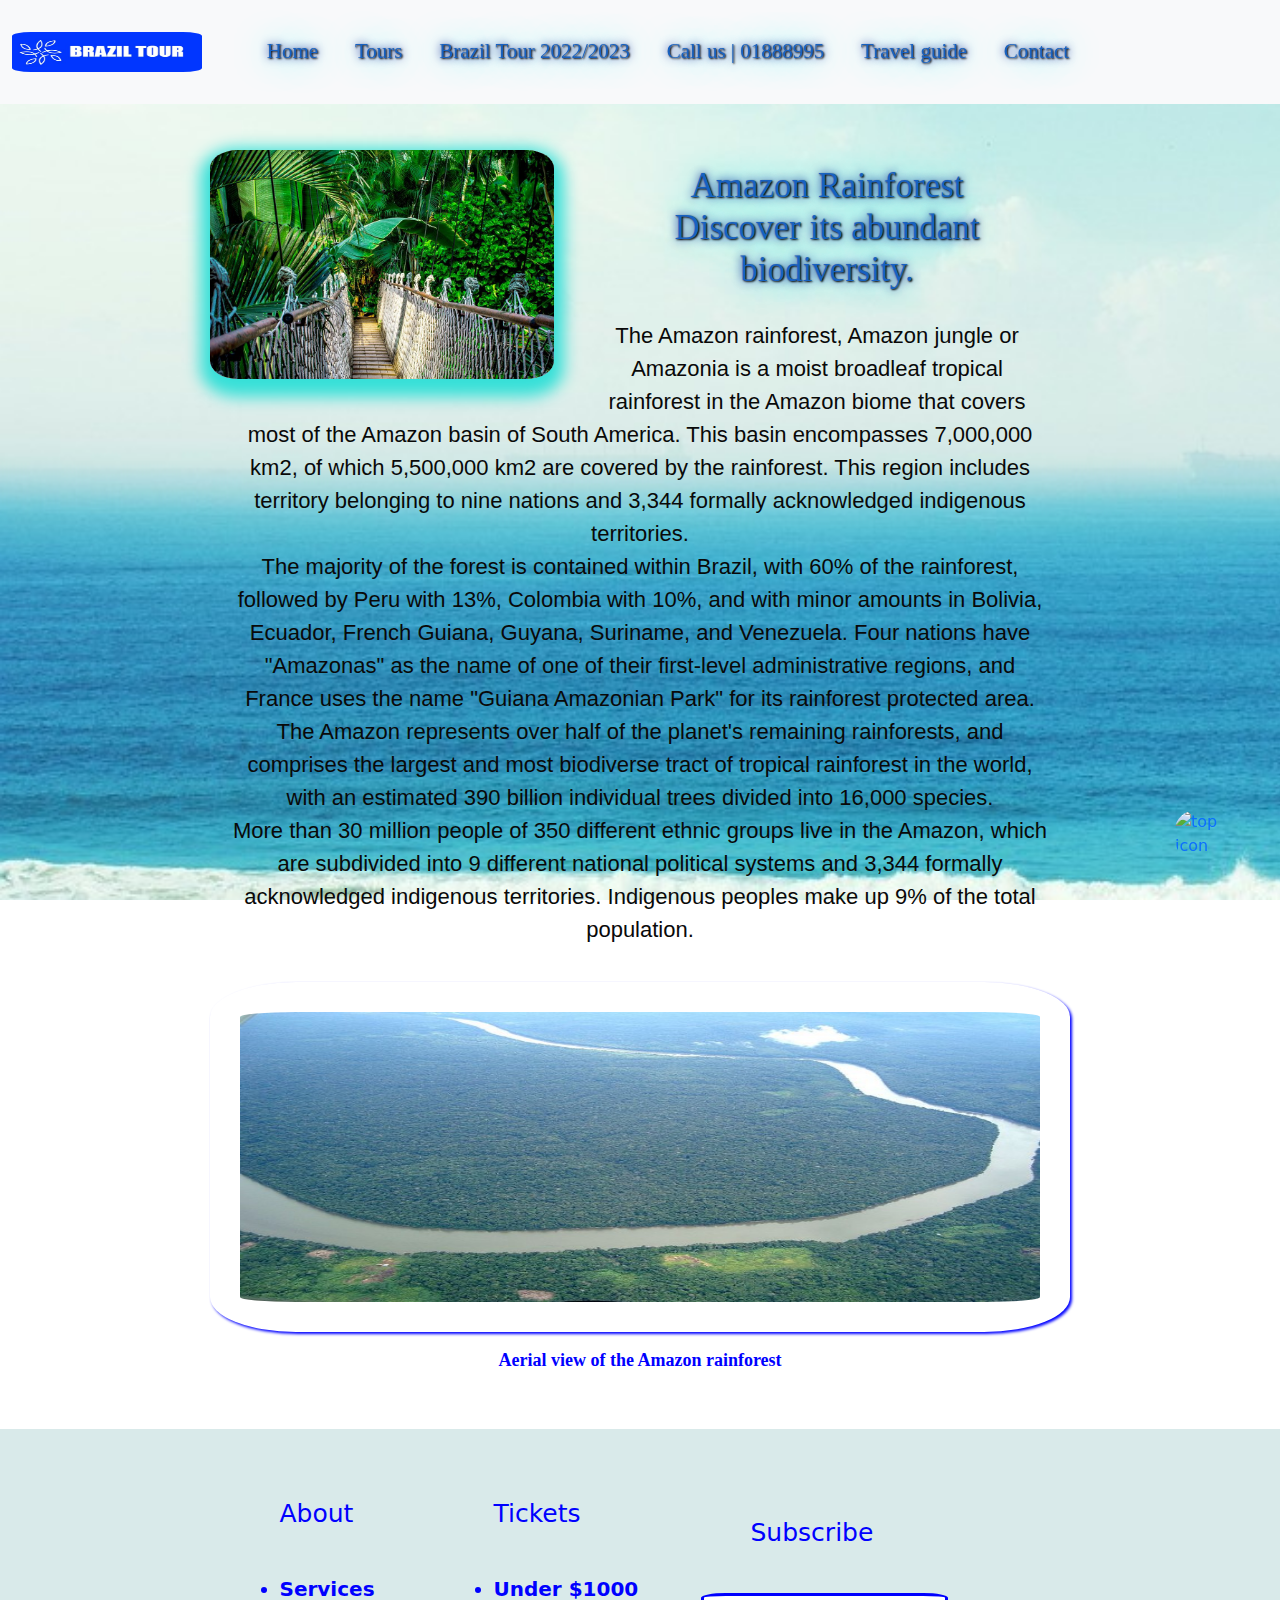
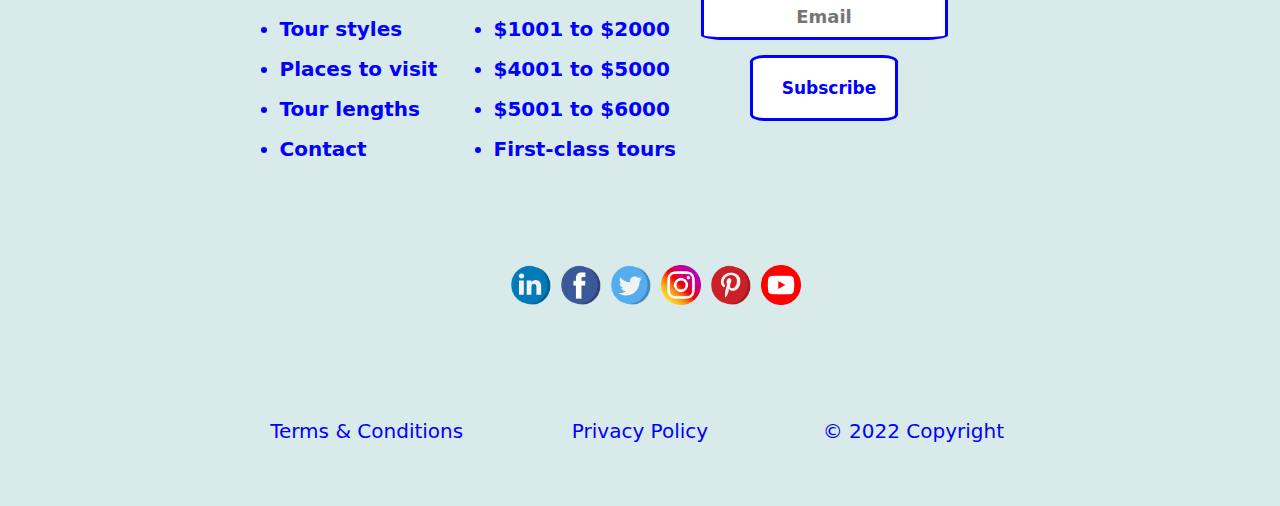
==== Amazon_rainforest.html @ 6bea28ab "Brazil Tour" ====
<!DOCTYPE html>
<html lang="en">

  <head>
    <meta charset="UTF-8">
    <meta http-equiv="X-UA-Compatible" content="ie=edge">
    <meta name="viewport" content="width=device-width, initial-scale=1.0">
    <meta name="robots" content="index">
    <meta name="robots" content="follow">
    <meta name="description" content="Brazil Tour| Address:
  00557, Brazil Rio |Tel.: (+1 646) 789 11 --- | Get Ticket">

    <meta property="og:title" content="Brazil Tour">
    <meta property="og:description" content="Address:
  00557, Brazil, Rio de Janeiro  |Tel.: (+1 646) 789 11 --- || Get Ticket">
    <meta property="og:image" content="1.jpg">

    <meta name="keywords" content="Brazil, Rio de Janeiro, tours, Christ the Redeemer, 
  Copacabana, Sugarloaf Mountain, Iguaçu National Park, Amazon Rainforest, Bonito, 
  tickets, vacation">

    <meta name="author" content="L.S.">

    <link rel="icon" type="image/x-icon" href="images/Brazil.ico">
    <!-- For Apple -->
    <meta name="format-detection" content="telephone=no">
    <!-- For BlackBerry -->
    <meta http-equiv="x-rim-auto-match" content="none">

    <link rel="stylesheet" href="css/bootstrap.min.css">
    <script src="js/bootstrap.bundle.min.js"></script>

    <link rel="stylesheet" href="Brazil_tour.css">
    <title>Amazon rainforest</title>
  </head>

  <body>
    <a href="#"><img src="https://img.icons8.com/office/80/000000/circled-up-2.png" alt="top icon" class="top"></a>

    <nav class="navbar navbar-expand-sm navbar-light bg-light fixed-top">
      <div class="container-fluid">
        <a class="navbar-brand" href="index.html">
          <img src="images/Brazil_logo.jpg" alt="Logo">
        </a>

        <button class="navbar-toggler" type="button" data-bs-toggle="collapse" data-bs-target="#mynavbar">
          <span class="navbar-toggler-icon"></span>
        </button>
        <div class="collapse navbar-collapse" id="mynavbar">
          <ul class="navbar-nav container">

            <li class="nav-item">
              <a class="nav-link active" aria-current="page" href="index.html">Home</a>
            </li>

            <li class="nav-item">
              <a class="nav-link" href="index.html#tours_1">Tours</a>
            </li>
            <li class="nav-item">
              <a class="nav-link" href="index.html#tours">Brazil Tour 2022/2023</a>
            </li>
            <li class="nav-item">
              <a class="nav-link" href="#">Call us | 01888995</a>
            </li>
            <li class="nav-item">
              <a class="nav-link" href="#">Travel guide</a>
            </li>
            <li class="nav-item">
              <a class="nav-link" href="index.html#form">Contact</a>
            </li>
          </ul>

        </div>
      </div>
    </nav>
    <main>

      <div class="text">

        <div class="img_div">
          <img src="images/amazon_rainforest.jpg" alt="Amazon rainforest">
        </div>

        <h1>Amazon Rainforest <br>Discover its abundant biodiversity.</h1>

        <p class="p1">
          The Amazon rainforest, Amazon jungle or Amazonia is a moist broadleaf
          tropical rainforest in the Amazon biome that covers most of the Amazon
          basin of South America. This basin encompasses 7,000,000 km2, of which
          5,500,000 km2 are covered by the rainforest. This region includes territory
          belonging to nine nations and 3,344 formally acknowledged indigenous territories.
          <br>
          The majority of the forest is contained within Brazil, with 60% of the rainforest,
          followed by Peru with 13%, Colombia with 10%, and with minor amounts in Bolivia,
          Ecuador, French Guiana, Guyana, Suriname, and Venezuela. Four nations have "Amazonas"
          as the name of one of their first-level administrative regions, and France uses the
          name "Guiana Amazonian Park" for its rainforest protected area. The Amazon represents
          over half of the planet's remaining rainforests, and comprises the largest and most
          biodiverse tract of tropical rainforest in the world, with an estimated 390 billion
          individual trees divided into 16,000 species.
          <br>
          More than 30 million people of 350 different ethnic groups live in the Amazon,
          which are subdivided into 9 different national political systems and 3,344
          formally acknowledged indigenous territories. Indigenous peoples
          make up 9% of the total population.
        </p>

        <div class="second_img"><img src="images/Amazon_rainforest2.jpg" alt="Amazon rainforest" class="Copacabana">
          <address>Aerial view of the Amazon rainforest</address>
        </div>
      </div>
    </main>

    <!-- footer start -->
    <footer>
      <div class="container">
        <!-- Main footer  -->
        <section class="main_footer">
          <div class="main_footer_itm">
            <h2 class="footer_h1">About</h2>
            <li class="li">Services</li>
            <li class="li">Tour styles</li>
            <li class="li">Places to visit</li>
            <li class="li">Tour lengths</li>
            <li class="li">Contact</li>
          </div>
        </section>

        <section class="main_footer">
          <div class="main_footer_itm">
            <h2 class="footer_h1">Tickets</h2>
            <li class="li">Under $1000</li>
            <li class="li">$1001 to $2000</li>
            <li class="li">$4001 to $5000</ul>
            <li class="li">$5001 to $6000</li>
            <li class="li">First-class tours</li>
          </div>
        </section>


        <div class="main_footer_itm">
          <h2 class="footer_h1 subscribe_h1"> Subscribe </h2>
          <form>
            <input class="ft_input" type="email" name="email" placeholder="Email" sub="subscribe_email">
            <input class="ft_input" type="submit" value="Subscribe">
            <form>
        </div>
        <br><br>

        <!-- Footer- social -->
        <section class="footer_social">
          <ul class="footer_social_ul">
            <li><a href="#"><img src="images/linkedin.png" alt="linkedin"></a></li>
            <li><a href="#"><img src="images/facebook.png" alt="facebook"></a></li>
            <li><a href="#"><img src="images/twitter.png" alt="twitter"></a></li>
            <li><a href="#"><img src="images/instagram.png" alt="instagram"></a></li>
            <li><a href="#"><img src="images/pinterest.png" alt="pinterest"></a></li>
            <li><a href="#"><img src="images/youtube.png" alt="youtube"></a></li>
          </ul>
        </section>


        <!-- Footer -copyright -->

        <div class="footer_copyright">
          <div class="footer_copyright_ul">
            <li>Terms &amp; Conditions</li>
            <li>Privacy Policy</li>
            <li>&copy; 2022 Copyright</li>
          </div>
        </div>

      </div>
    </footer>
    <!-- footer end -->


  </body>

</html>
---- Brazil_tour.css ----
* {
    margin: 0;
    padding: 0;
    box-sizing: border-box;
  }
  
  header {
    background: url(images/1.jpg);
    background-size: cover;
    background-repeat: no-repeat;
    min-height: 300px;
    width: 100%;
    color: white;
    text-align: center;
    padding: 300px;
    background-position: 30% 150%;
  }
  
  .visit1 {
    max-width: 400px;
    border: 2px solid gray;
    border-radius: 20px;
    padding: 15px;
    margin: 2px auto;
    position: relative;
    overflow: hidden;
  
    text-align: center;
    height: auto;
  }
  
  section .visit1 img {
    width: 350px;
    height: 350px;
  }
  
  .visit1>.info {
    display: flex;
    flex-flow: column;
    justify-content: center;
    align-items: center;
    position: absolute;
    top: 0;
    left: 0;
    width: 100%;
    height: 100%;
    opacity: 0;
    transition: 0.8s;
  }
  
  .visit1>.info>h4 {
    font-size: 25px;
    color: white;
    text-shadow: 2px 1px 3px black, 0 0 20px blue, 0 0 5px rgb(8, 8, 91);
  }
  
  .visit1>.info>p {
    font-size: 18px;
    text-align: center;
    margin: 15px 0;
    color: white;
    text-shadow: 2px 1px 3px black, 0 0 20px blue, 0 0 5px rgb(8, 8, 91);
  
  }
  
  .visit1>.info>a {
    background: rgba(0, 255, 255, 0.479);
    border: 2px solid white;
    padding: 15px 20px;
    color: rgb(30, 13, 97);
    cursor: pointer;
    transition: 0.5s;
    text-decoration: none;
    font-size: 15px;
    border-radius: 5px;
  }
  
  .visit1>.info>a:hover {
    background: wheat;
    color: blue;
    text-decoration: none;
    font-size: 16px;
    font-weight: 700;
    padding: 15px 23px;
  }
  
  .visit1:hover .info {
    opacity: 1;
  }
  
  #txt,
  .p1 {
    padding: 20px;
    font-size: 22px;
    font-family: Arial, Helvetica, sans-serif;
    color: rgb(9, 9, 9);
    text-align: center;
    line-height: 33px;
  }
  
  #txt {
    margin: -40px 0 0 0;
    padding: 0;
  }
  
  header h1 {
    transform: translate(-280px, -110px);
    color: white;
    text-shadow: 1px 1px 2px black, 0 0 65px darkblue, 0 0 10px white;
    cursor: pointer;
    font-size: 28px;
  }
  
  
  .visit {
    display: flex;
    flex-flow: row wrap;
    max-width: 900px;
    height: auto;
    margin: 25px auto;
    align-content: center;
    border: 5px solid rgb(61, 12, 209);
  }
  
  
  main {
    display: flex;
    flex-flow: row wrap;
    max-width: 900px;
    padding: 20px;
    margin: 0 auto;
    background: url(images/11.jpg);
    background-repeat: no-repeat;
    background-size: cover;
    background-attachment: fixed;
  
  }
  
  
  body {
    background: url(images/11.jpg);
    background-repeat: no-repeat;
    background-size: cover;
    background-attachment: fixed;
  }
  
  a[href="visit1.html"] {
    background: none;
    border: 2px solid white;
    padding: 12px 20px;
    color: white;
    cursor: pointer;
    transition: 0.5s;
    border-radius: 10%;
    text-decoration: none;
    background: rgba(0, 255, 255, 0.362);
    font-weight: bold;
  }
  
  a[href="visit1.html"]:hover {
    background: wheat;
    color: blue;
  }
  
  
  .text {
    max-width: 900px;
    padding-top: 110px;
  }
  
  
  
  [src="images/beach.jpg"],
  [src="images/bonito.jpg"],
  main .text .Copacabana {
    border-radius: 10%;
    box-shadow: 2px 2px 3px blue;
  }
  
  [src="images/bonito.jpg"],
  [src="images/Amazon_rainforest2.jpg"] {
    height: 350px !important;
  }
  
  header>h1>a {
    text-decoration: none;
    background-color: rgba(223, 219, 233, 0.518);
    padding: 0 5px;
    border-radius: 10%;
  }
  
  header>h1:hover {
    cursor: pointer;
    font-size: 30px;
  }
  
  address {
    text-align: center;
    font-size: 18px;
    color: blue;
    font-weight: bold;
    font-family: cursive;
    margin: 15px 0 35px 0;
  }
  
  .clear {
    clear: both;
  }
  
  #p1 {
    font-weight: bold;
    margin-top: 10px;
  }
  
  .second_img {
    max-width: 900px;
    width: 100%;
    margin: 0 auto;
  }
  
  .second_img>img {
    padding: 30px;
    width: 100%;
    height: 100%;
    margin: 0 auto;
  }
  
  .img>img:hover {
    transform: scale(2.5);
  }
  
  section>.visit_img {
    max-width: 900px;
    width: 100%;
    display: block;
  }
  
  
  
  form {
    display: flex;
    flex-flow: column wrap;
    max-width: 900px;
    width: 100%;
    align-content: center;
    padding: 30px;
    align-items: center;
  }
  
  form>input {
    padding: 10px 15px;
    border-radius: 10%;
    border: 3px solid blue;
    width: 60%;
    height: 60px;
  }
  
  input[name="Message"] {
    height: 150px;
  }
  
  button[type="submit"] {
    padding: 15px 20px;
    border-radius: 10%;
    border: 3px solid blue;
    background: aqua;
    font-size: 15px;
    font-weight: bold;
    cursor: pointer;
    margin-top: -30px;
    width: 150px;
  }
  
  button[type="submit"]:hover {
    font-size: 16px;
    background: wheat;
    color: blue;
  }
  
  input[type="reset"] {
    padding: -5px 20px;
    border-radius: 10%;
    border: 3px solid blue;
    background: aqua;
    font-size: 15px;
    font-weight: bold;
    width: 150px;
    margin-top: -20px;
  }
  
  input[type="reset"]:hover {
    font-size: 16px;
    background: wheat;
    color: blue;
    font-weight: bold;
    cursor: pointer;
  }
  
  .contact {
    color: blue;
    margin: 0 auto;
    font-size: 25px;
    font-weight: 700;
    font-family: Arial, Helvetica, sans-serif;
  }
  
  footer {
    display: flex;
    width: 100%;
    flex-flow: row wrap;
    background: rgb(217, 234, 234);
    color: blue;
    line-height: 40px;
    justify-content: center;
    align-items: center;
  }
  
  
  .main_footer_itm>ul {
    list-style: none;
  }
  
  .main_footer_itm>li {
    text-decoration: none;
    color: blue;
    font-size: 20px;
    cursor: pointer;
    font-weight: 700;
  }
  
  .main_footer_itm>li:hover {
    color: brown;
  }
  
  .main_footer {
    padding: 5px 7px;
    display: flex;
    flex-flow: wrap;
  }
  
  .main_footer_itm {
    min-width: 200px;
    padding: 5px;
  
  }
  
  .footer_h1 {
    margin: 40px 0;
    color: blue;
    font-size: 25px;
  }
  
  .subscribe_h1 {
    margin-left: 50px;
  }
  
  footer form {
    margin-top: -40px;
    position: relative;
  }
  
  .ft_input {
    padding: 10px 25px;
    border-radius: 10%;
    border: 3px solid blue;
    text-align: center;
    height: 70%;
    width: 100%;
    margin: 15px 0 0 -60px;
    background-color: white;
    font-size: 18px;
    font-weight: 700;
    color: blue;
  }
  
  input[value="Subscribe"]:hover {
    background-color: aqua;
  }
  
  input[value="Subscribe"] {
    cursor: pointer;
    width: 60%;
    font-size: 17px;
    padding-right: 15px;
  }
  
  .container {
    display: flex;
    max-width: 900px;
    padding: 20px;
    flex-flow: wrap;
    margin: 0 auto;
    justify-content: center;
    align-items: center;
  }
  
  .footer_social {
    padding: 50px;
    display: flex;
    max-width: 900px;
    width: 100%;
    justify-content: center;
    flex-flow: row wrap;
  }
  
  .footer_social_ul {
    list-style: none;
    padding-top: 30px;
    display: flex;
    justify-content: center;
  }
  
  .footer_social_ul li {
    margin: 5px;
  }
  
  .footer_social_ul>li>a>img {
    width: 40px;
    height: 40px;
  }
  
  .footer_social_ul>li>a>img:hover {
    border: 3px solid aqua;
    border-radius: 50%;
    width: 45px;
    height: 40px;
  }
  
  .footer_copyright {
    padding: 20px;
    max-width: 900px;
    width: 100%;
    text-align: center;
  }
  
  .footer_copyright_ul {
    display: flex;
    flex-flow: row wrap;
    width: 100%;
    list-style: none;
  }
  
  .footer_copyright_ul>li {
    margin: 15px;
    flex: 1;
    font-size: 20px;
    cursor: pointer;
  }
  
  .footer_copyright_ul>li:hover {
    color: brown;
  }
  
  main>.tours {
    display: flex;
    flex-flow: column wrap;
    max-width: 900px;
    width: 100%;
    justify-content: center;
    align-items: center;
  }
  
  main>.tours>select {
    width: 50%;
    margin: 0 0 40px 0;
    padding: 12px 17px;
    font-size: 18px;
    border-radius: 10%;
    color: rgb(39, 39, 61);
    border: 5px solid aqua;
  }
  
  main>.tours>p {
    color: blue;
    font-family: 'Courier New', Courier, monospace;
    font-size: 20px;
    font-weight: 700;
    color: white;
    text-shadow: 2px 1px 3px rgb(6, 6, 101), 0 0 15px blue, 0 0 15px rgb(223, 223, 235);
  }
  
  #tours {
    padding-top: 50px;
  }
  
  
  
  .top {
    position: fixed;
    width: 55px;
    height: 50px;
    bottom: 40px;
    right: 50px;
    border-radius: 40%;
    z-index: 2;
  }
  
  .navbar-nav {
    display: flex;
    flex-flow: wrap;
    justify-content: space-evenly;
    margin-left: -10px;
  }
  
  .nav-link:hover {
    text-shadow: 15px 17px 40px aqua;
  }
  
  .nav-link,
  .text h1 {
    color: rgb(24, 97, 192) !important;
    text-shadow: 1px 1px 2px black, 0 0 35px rgb(8, 231, 231), 0 0 10px darkblue;
    font-family: cursive;
    font-size: 21px !important;
  }
  
  .text h1 {
    font-size: 35px !important;
    text-align: center;
    margin-top: 35px;
  }
  
  [src="images/Brazil_logo.jpg"] {
    width: 190px;
    height: 40px;
    margin-right: 10px;
    border-radius: 10%;
    -webkit-border-radius: 10%;
  }
  
  [src="images/Christ_the_Redeemer.jpg"],
  [src="images/1.jpg"],
  [src="images/Copacabana.jpg"],
  [src="images/Sugarloaf_mountain.jpg"],
  [src="images/iguacu.jpg"],
  [src="images/amazon_rainforest.jpg"],
  [src="images/snorkel.jpg"] {
    box-shadow: 0px 8px 16px 10px rgb(54, 224, 216);
    border-radius: 8%;
    -webkit-border-radius: 8%;
    float: left;
    margin: 20px 30px 20px 0;
    width: 40%;
    height: auto;
  }
  
  [src="images/bonito.jpg"] {
    box-shadow: 0px 8px 16px 10px rgb(54, 224, 216);
    border-radius: 8%;
    -webkit-border-radius: 8%;
    margin: 20px;
    width: 100%;
    height: 350px;
  }
  
  @media screen and (max-width:1096px) {
    .text {
      margin-top: 20px;
    }
  }
  
  @media screen and (max-width:707px) {
    .text {
      margin-top: 60px;
    }
  }
  
  @media screen and (max-width:700px) {
  
    [src="images/Christ_the_Redeemer.jpg"],
    [src="images/1.jpg"],
    [src="images/Copacabana.jpg"],
    [src="images/Sugarloaf_mountain.jpg"],
    [src="images/iguacu.jpg"],
    [src="images/amazon_rainforest.jpg"],
    [src="images/snorkel.jpg"] {
      clear: both;
      width: 100%;
    }
  }
  
  @media screen and (max-width:700px) {
    [src="images/bonito.jpg"] {
      clear: both;
      width: 100%;
    }
  }
  
  @media screen and (max-width:668px) {
    .text {
      margin-top: 120px;
    }
  }
  
  
  @media screen and (min-width:576px) and (max-width:679px) {
    header h1 {
      transform: translate(-280px, -40px);
    }
  }
  
  @media screen and (max-width:575px) {
    .text {
      margin-top: -70px;
    }
  }
  
  
  
  @media screen and (max-width:480px) {
  
    html,
    body {
      overflow-x: hidden;
    }
  }
  
  @media screen and (max-width:470px) {
  
    .visit {
      margin-left: -15px;
    }
  }
  
  @media screen and (max-width:433px) {
    .img>img {
      max-width: 100%;
    }
  }
  
  @media screen and (max-width:362px) {
    main div .img_div>img {
      max-width: 100%;
    }
  }
  
  
  @media screen and (max-width:350px) {
    .footer_social_ul>li>a>img {
      width: 30px;
      height: 30px;
    }
  
    .footer_social_ul {
      margin-left: -20px;
      display: flex;
      flex-flow: wrap;
    }
  }
  
  @media screen and (max-width:295px) {
    .text {
      margin-top: 0;
    }
  }
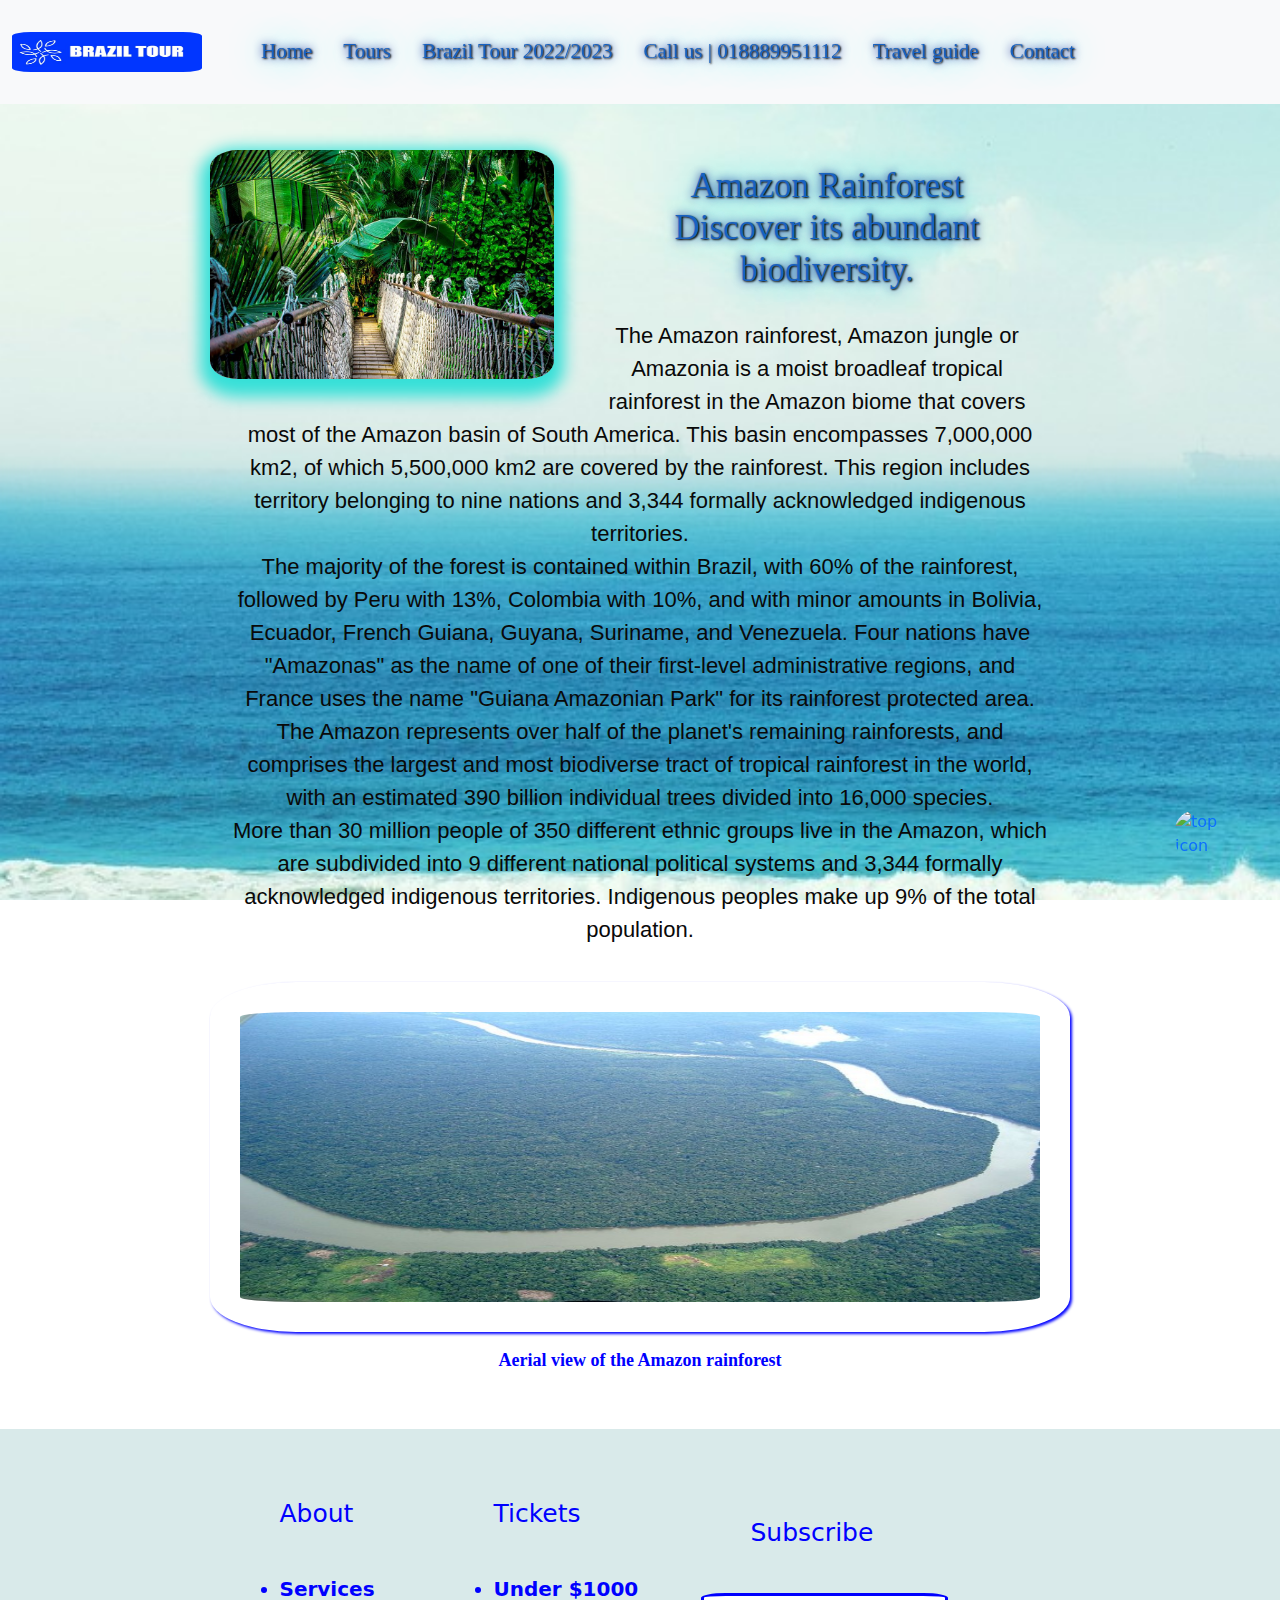
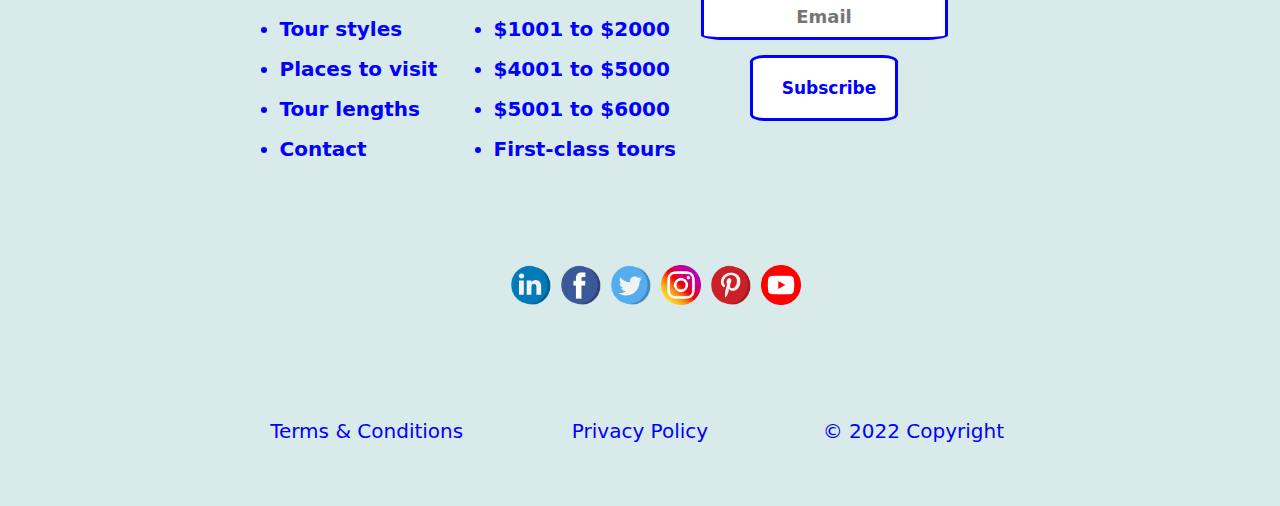
==== commit 1076a9e7: "." ====
--- a/Amazon_rainforest.html
+++ b/Amazon_rainforest.html
@@ -60,7 +60,7 @@
               <a class="nav-link" href="index.html#tours">Brazil Tour 2022/2023</a>
             </li>
             <li class="nav-item">
-              <a class="nav-link" href="#">Call us | 01888995</a>
+              <a class="nav-link" href="#">Call us | 018889951112</a>
             </li>
             <li class="nav-item">
               <a class="nav-link" href="#">Travel guide</a>
